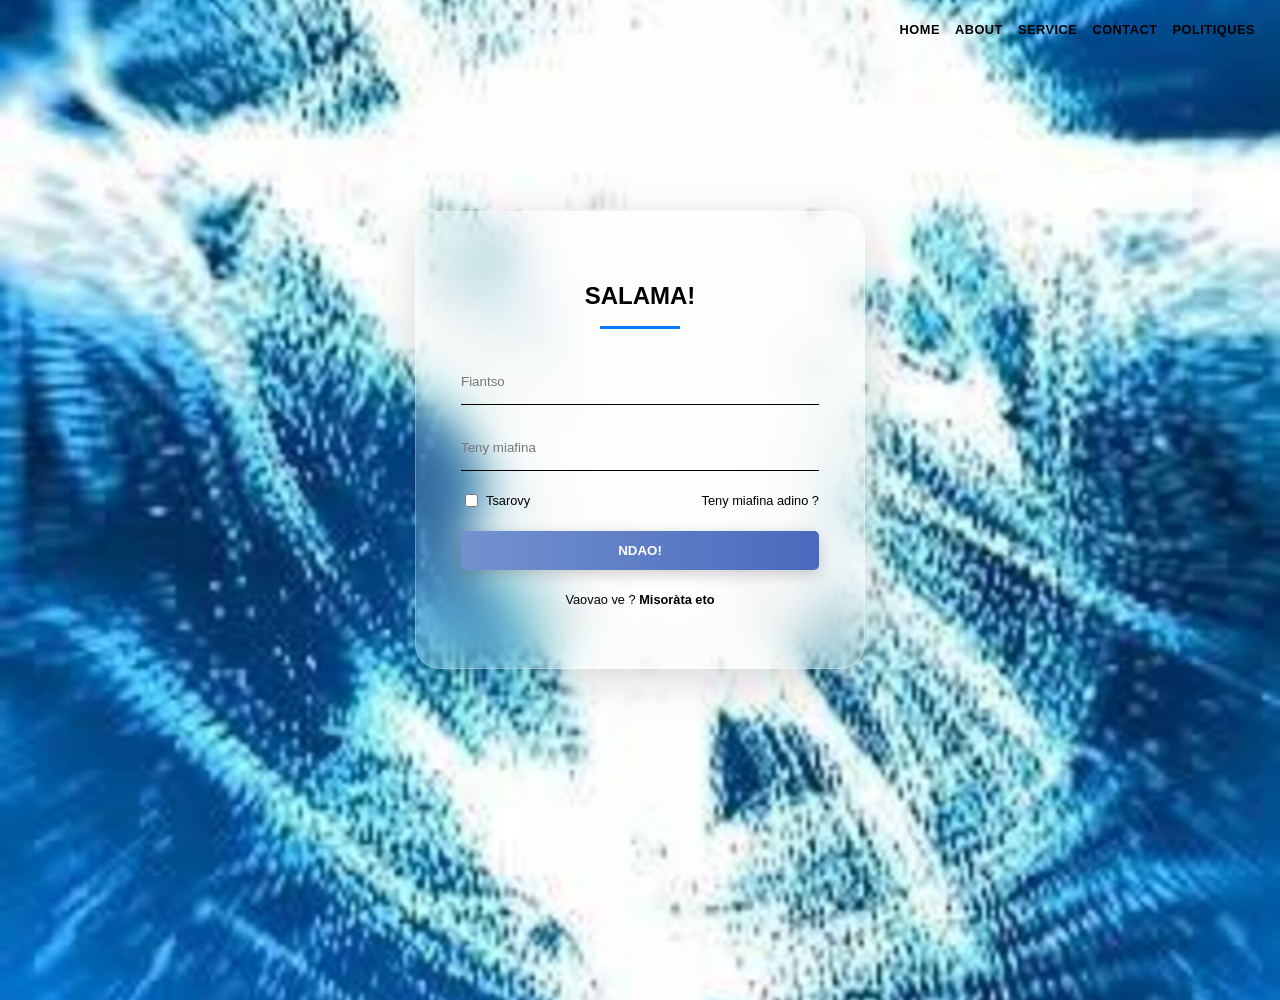
==== index.html @ 6e861dca "Refactor header and update Google Translate script" ====
<!DOCTYPE html>
<html lang="mg">
<head>
    <meta charset="UTF-8">
    <meta name="viewport" content="width=device-width, initial-scale=1.0">
    <title>Accueil | Projet PJ</title>
    <link rel="stylesheet" href="style.css">
    <style>
        * {
            box-sizing: border-box;
        }

        html {
            scroll-behavior: smooth;
        }

        .portal-container {
            display: flex;
            flex-direction: column;
            align-items: center;
            justify-content: center;
            min-height: 80vh;
            padding: 20px;
        }
        
        .header-nav {
            width: 100%;
            display: flex;
            justify-content: flex-end; 
            padding: 20px 25px; 
            gap: 15px; 
            flex-wrap: wrap; 
        }

        .header-nav a {
            text-decoration: none;
            color: #000;
            font-weight: 600;
            font-size: 0.8em; 
            letter-spacing: 0.5px;
            white-space: nowrap; 
        }

        .login-box {
            width: 100%;
            max-width: 450px;
            text-align: center;
        }

        .goog-te-banner-frame.skiptranslate, .goog-te-gadget-icon {
            display: none !important;
        }
        body {
            top: 0px !important;
        }
        .goog-tooltip {
            display: none !important;
        }
        .goog-text-highlight {
            background-color: transparent !important;
            border: none !important;
            box-shadow: none !important;
        }

        .input-group {
            text-align: left;
            margin-bottom: 20px;
            border-bottom: 1px solid #000;
            padding: 5px 0;
        }

        .input-group input {
            background: transparent;
            border: none;
            width: 100%;
            padding: 10px 0;
            outline: none;
            color: #000;
        }

        .btn-portal {
            background: linear-gradient(to right, #7292cf, #4a69bd);
            color: white;
            border: none;
            padding: 12px;
            width: 100%;
            border-radius: 5px;
            cursor: pointer;
            font-weight: bold;
            margin-top: 20px;
            box-shadow: 0 4px 15px rgba(0,0,0,0.2);
        }

        @media (max-width: 600px) {
            .header-nav {
                justify-content: center;
                padding: 15px;
                gap: 10px;
            }
        }
    </style>
</head>
<body>

    <header class="header-nav notranslate">
        <a href="index.html">HOME</a>
        <a href="#about">ABOUT</a>
        <a href="#service">SERVICE</a>
        <a href="#">CONTACT</a>
        <a href="politiques.html">POLITIQUES</a> 
    </header>

    <div class="container portal-container">
        <section class="login-box">
            <h2 style="border:none;">SALAMA!</h2>
            
            <form>
                <div class="input-group">
                    <input type="text" placeholder="Fiantso">
                </div>
                <div class="input-group">
                    <input type="password" placeholder="Teny miafina">
                </div>
                
                <div style="display:flex; justify-content:space-between; align-items: center; font-size:0.8em; margin-top:10px;">
                    <label style="display: flex; align-items: center; gap: 5px;">
                        <input type="checkbox"> Tsarovy
                    </label>
                    <a href="#" style="color:#000; text-decoration:none;">Teny miafina adino ?</a>
                </div>

                <button type="submit" class="btn-portal">NDAO!</button>
                
                <p style="font-size:0.8em; margin-top:20px;">
                    Vaovao ve ? <a href="#" style="font-weight:bold; color:#000; text-decoration:none;">Misoràta eto</a>
                </p>
            </form>
        </section>
    </div>

    <div id="google_translate_element" style="display:none;"></div>

    <script src="script.js"></script>
    <script type="text/javascript" src="//translate.google.com/translate_a/element.js?cb=googleTranslateElementInit"></script>

</body>
</html>
---- style.css ----
:root {
    --primary-color: #000000; 
    --accent-color: #007bff; 
    --glass-bg: rgba(255, 255, 255, 0.18); 
    --glass-border: rgba(255, 255, 255, 0.25); 
    --glass-blur: blur(20px); 
    --shadow-premium: 0 10px 40px rgba(0, 0, 0, 0.15);
}

body { 
    font-family: 'Segoe UI', 'Roboto', 'Helvetica', sans-serif; 
    line-height: 1.6; 
    color: var(--primary-color);
    margin: 0;
    padding: 0;
    background-image: url('Fond.jpg'); /* */
    background-attachment: fixed;
    background-size: cover;
    background-position: center;
    background-repeat: no-repeat;
}

/* --- BARRE DE NAVIGATION JUSTIFIÉE EN BAS --- */
nav { 
    position: fixed; 
    bottom: 20px; 
    left: 5%;
    right: 5%; /* Occupe désormais 90% de la largeur pour un aspect 'justifié' */
    
    background: rgba(255, 255, 255, 0.3); 
    backdrop-filter: var(--glass-blur);
    -webkit-backdrop-filter: var(--glass-blur);
    border: 1px solid var(--glass-border);
    border-radius: 50px; 
    
    padding: 12px 30px; 
    box-shadow: var(--shadow-premium);
    display: flex; 
    justify-content: space-between; /* Justifie les éléments d'un bout à l'autre */
    align-items: center;
    z-index: 1000;
}

nav a { 
    text-decoration: none; 
    color: #000000; 
    font-weight: 500; 
    font-size: 0.9em; 
    padding: 8px 15px;
    border-radius: 25px;
    transition: 0.3s;
    background: rgba(255, 255, 255, 0.2);
    flex-grow: 1; /* Permet aux boutons de se répartir équitablement */
    text-align: center;
    margin: 0 5px;
}

nav a:hover {
    background: var(--accent-color);
    color: white;
}

/* --- CONTENU MOINS CENTRÉ (PLUS LARGE) --- */
.container {
    max-width: 1000px; /* Élargissement du conteneur pour occuper plus d'espace */
    margin: 40px auto 180px; 
    padding: 0 20px;
}

section { 
    background: var(--glass-bg);
    backdrop-filter: var(--glass-blur);
    -webkit-backdrop-filter: var(--glass-blur);
    border: 1px solid var(--glass-border);
    border-radius: 25px;
    margin-bottom: 40px; 
    padding: 45px; 
    box-shadow: var(--shadow-premium);
}

h2 { 
    color: #000000; 
    font-weight: 700;
    text-align: center; /* Le titre reste le point d'ancrage central */
    margin-bottom: 30px;
}

h2::after { 
    content: '';
    display: block;
    width: 80px;
    height: 3px;
    background: var(--accent-color);
    margin: 10px auto 0;
}

.contact-info a {
    color: var(--accent-color) !important; /* Maintien du bleu pour l'email */
    font-weight: 600;
    text-decoration: none;
}

/* Adaptations mobiles pour la barre justifiée */
@media (max-width: 768px) {
    nav {
        flex-wrap: wrap;
        bottom: 10px;
        border-radius: 20px;
    }
    nav a {
        font-size: 0.75em;
        margin: 2px;
    }
}
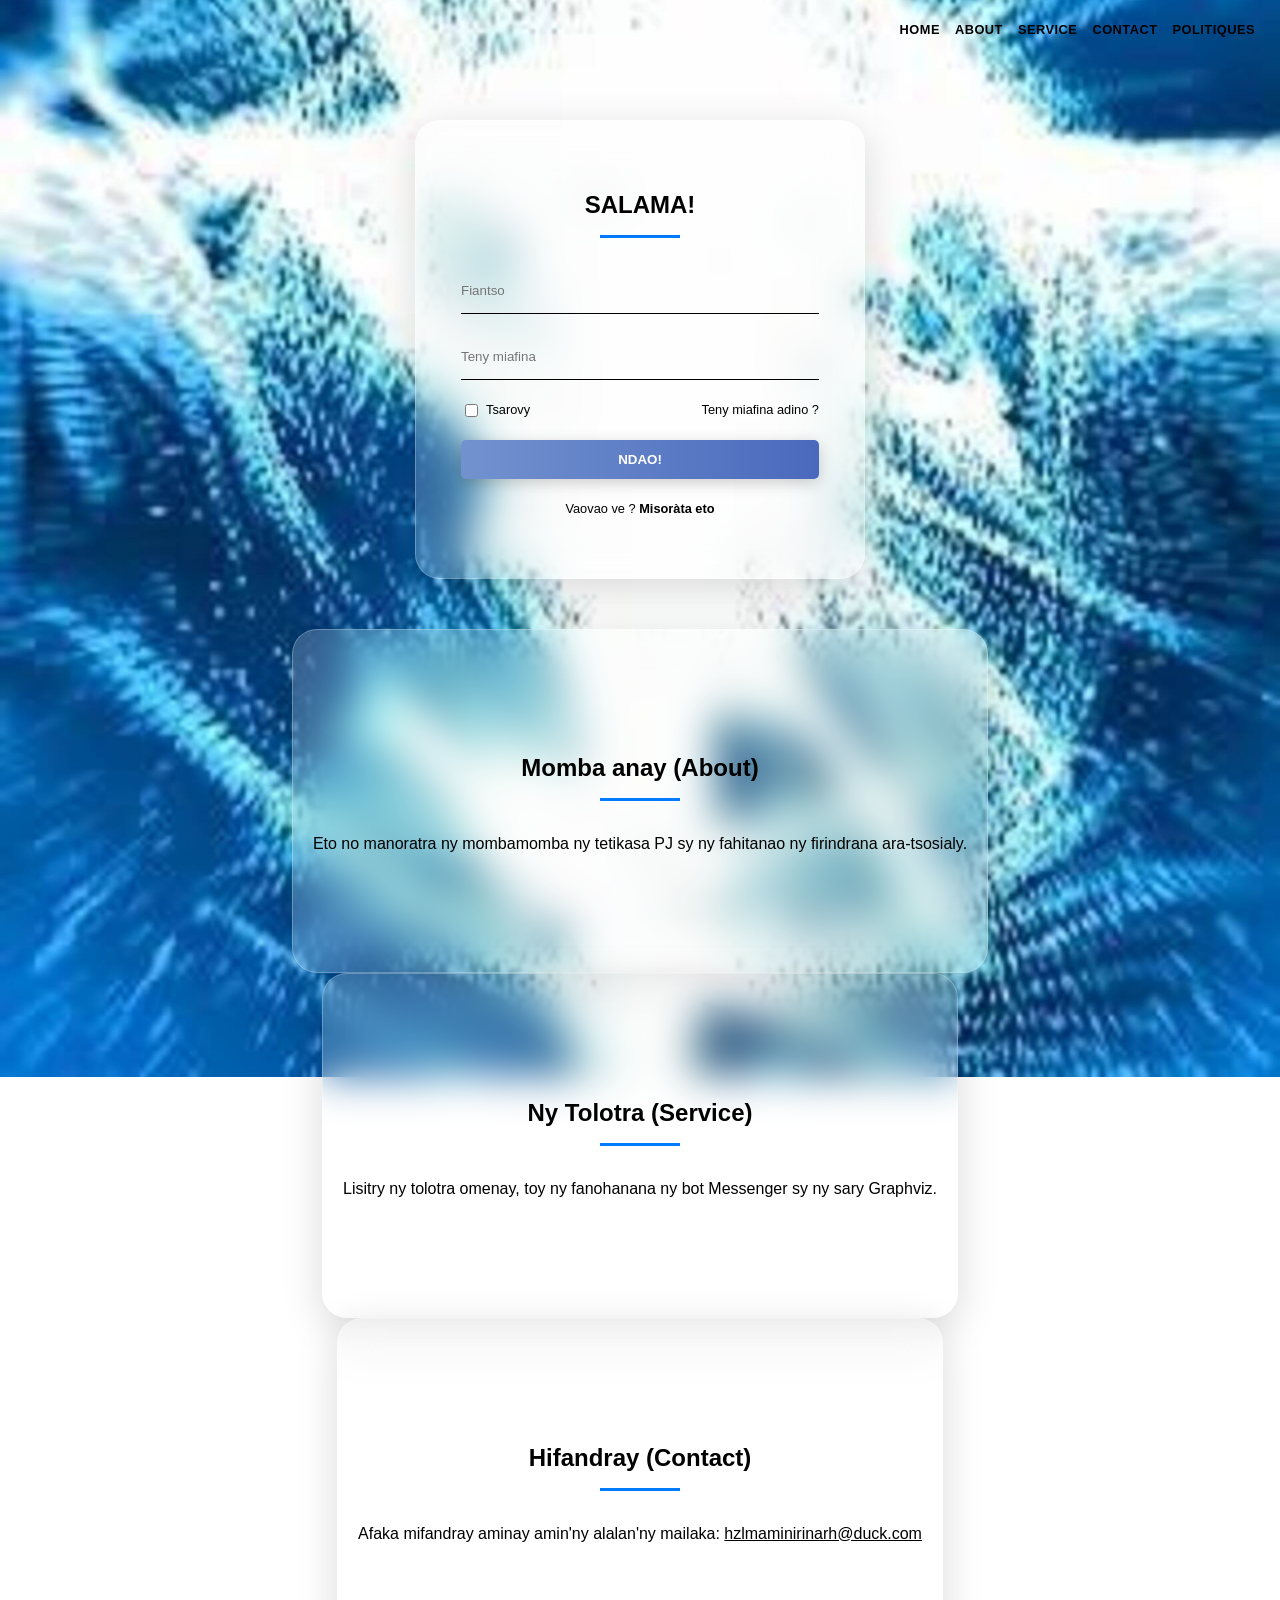
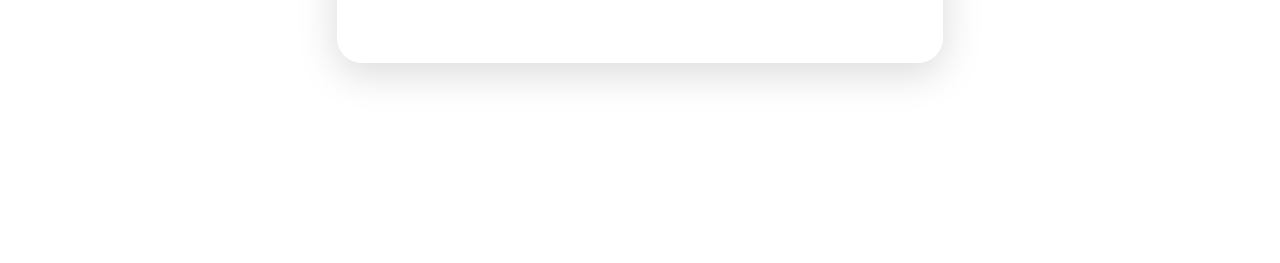
==== commit 504ab7e0: "Add new sections for About, Service, and Contact" ====
--- a/index.html
+++ b/index.html
@@ -45,6 +45,8 @@
             width: 100%;
             max-width: 450px;
             text-align: center;
+            
+            margin-bottom: 50px;
         }
 
         .goog-te-banner-frame.skiptranslate, .goog-te-gadget-icon {
@@ -91,6 +93,14 @@
             box-shadow: 0 4px 15px rgba(0,0,0,0.2);
         }
 
+        /* Style pour les nouvelles sections */
+        .content-section {
+            padding: 100px 20px;
+            text-align: center;
+            max-width: 800px;
+            margin: 0 auto;
+        }
+
         @media (max-width: 600px) {
             .header-nav {
                 justify-content: center;
@@ -106,7 +116,7 @@
         <a href="index.html">HOME</a>
         <a href="#about">ABOUT</a>
         <a href="#service">SERVICE</a>
-        <a href="#">CONTACT</a>
+        <a href="#contact">CONTACT</a>
         <a href="politiques.html">POLITIQUES</a> 
     </header>
 
@@ -136,6 +146,21 @@
                 </p>
             </form>
         </section>
+
+        <section id="about" class="content-section">
+            <h2>Momba anay (About)</h2>
+            <p>Eto no manoratra ny mombamomba ny tetikasa PJ sy ny fahitanao ny firindrana ara-tsosialy.</p>
+        </section>
+
+        <section id="service" class="content-section">
+            <h2>Ny Tolotra (Service)</h2>
+            <p>Lisitry ny tolotra omenay, toy ny fanohanana ny bot Messenger sy ny sary Graphviz.</p>
+        </section>
+
+        <section id="contact" class="content-section">
+            <h2>Hifandray (Contact)</h2>
+            <p>Afaka mifandray aminay amin'ny alalan'ny mailaka: <a href="mailto:hzlmaminirinarh@duck.com" style="color:#000;">hzlmaminirinarh@duck.com</a></p>
+        </section>
     </div>
 
     <div id="google_translate_element" style="display:none;"></div>
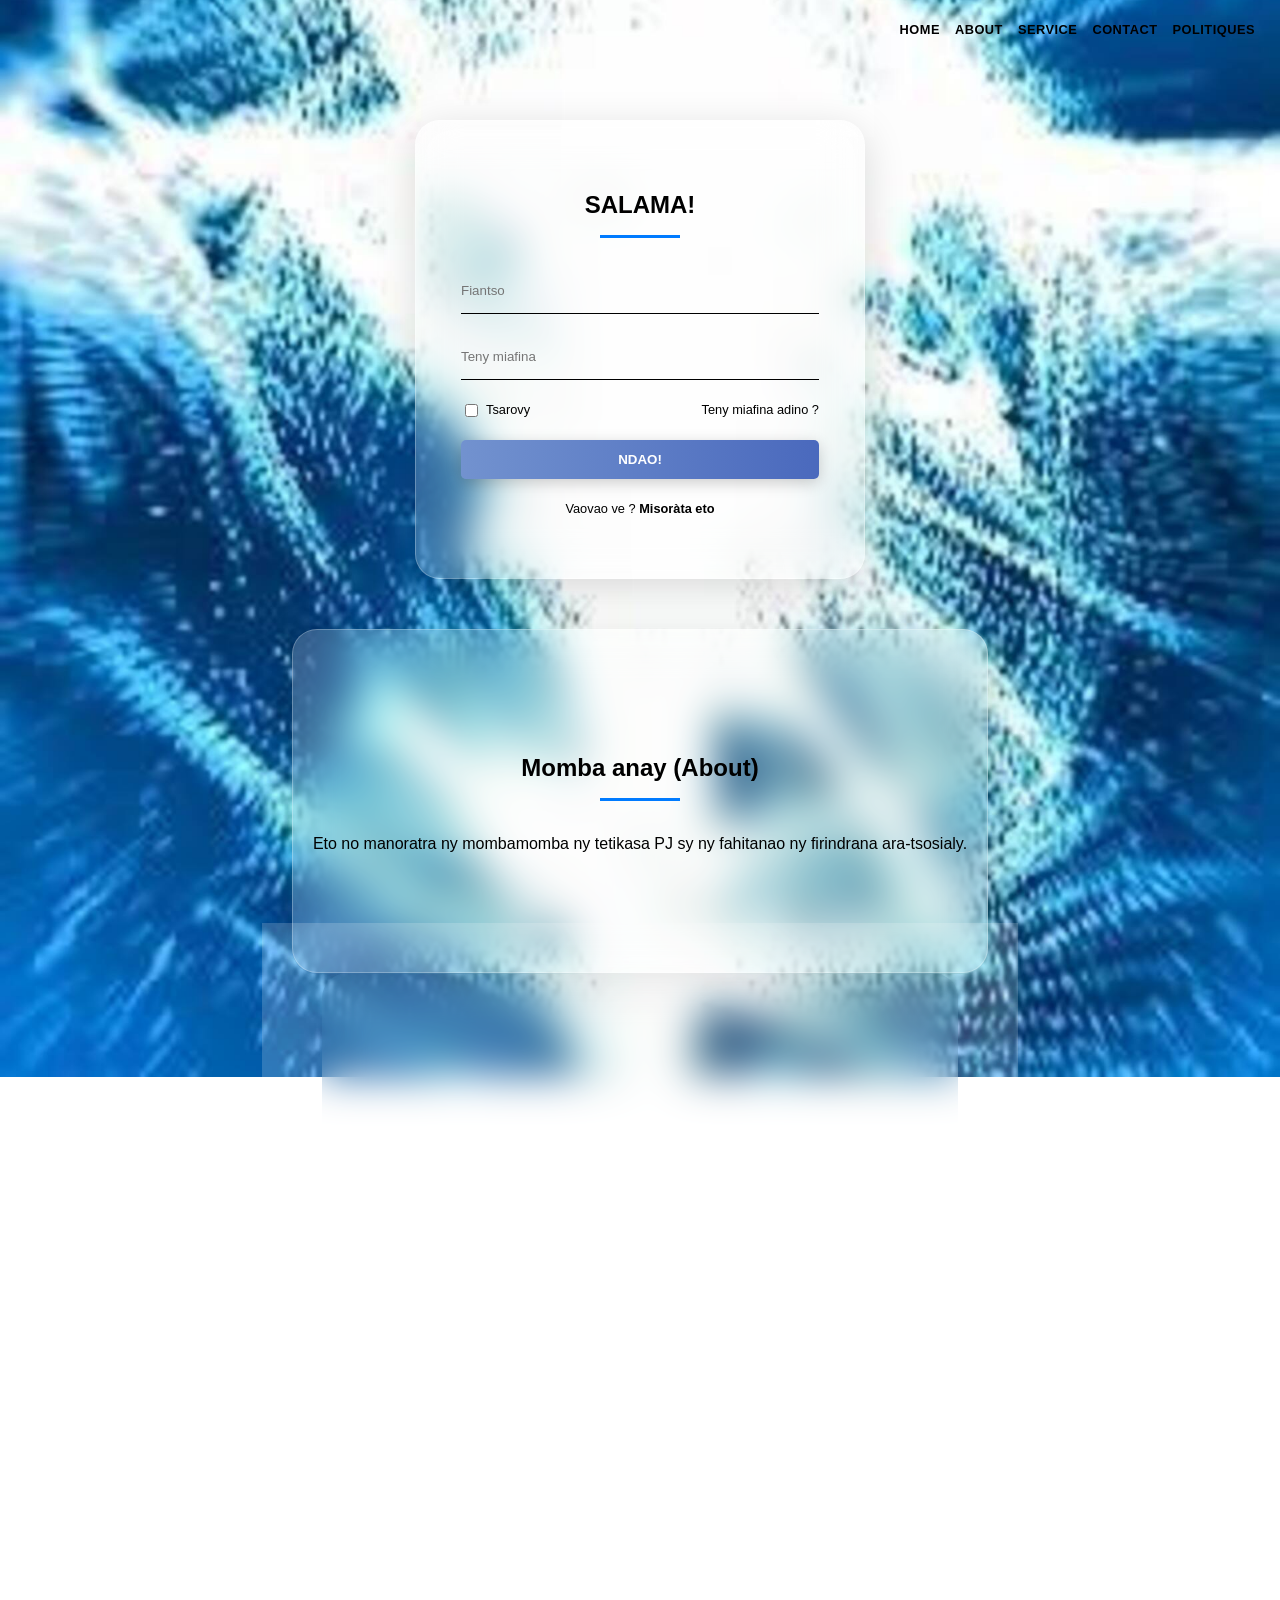
==== commit 49e6b5fc: "Update header navigation links in index.html" ====
--- a/index.html
+++ b/index.html
@@ -113,12 +113,11 @@
 <body>
 
     <header class="header-nav notranslate">
-        <a href="index.html">HOME</a>
-        <a href="#about">ABOUT</a>
-        <a href="#service">SERVICE</a>
-        <a href="#contact">CONTACT</a>
-        <a href="politiques.html">POLITIQUES</a> 
-    </header>
+    <a href="index.html">HOME</a>
+    <a href="about.html">ABOUT</a> <a href="service.html">SERVICE</a>
+    <a href="contact.html">CONTACT</a>
+    <a href="politiques.html">POLITIQUES</a> 
+</header>
 
     <div class="container portal-container">
         <section class="login-box">
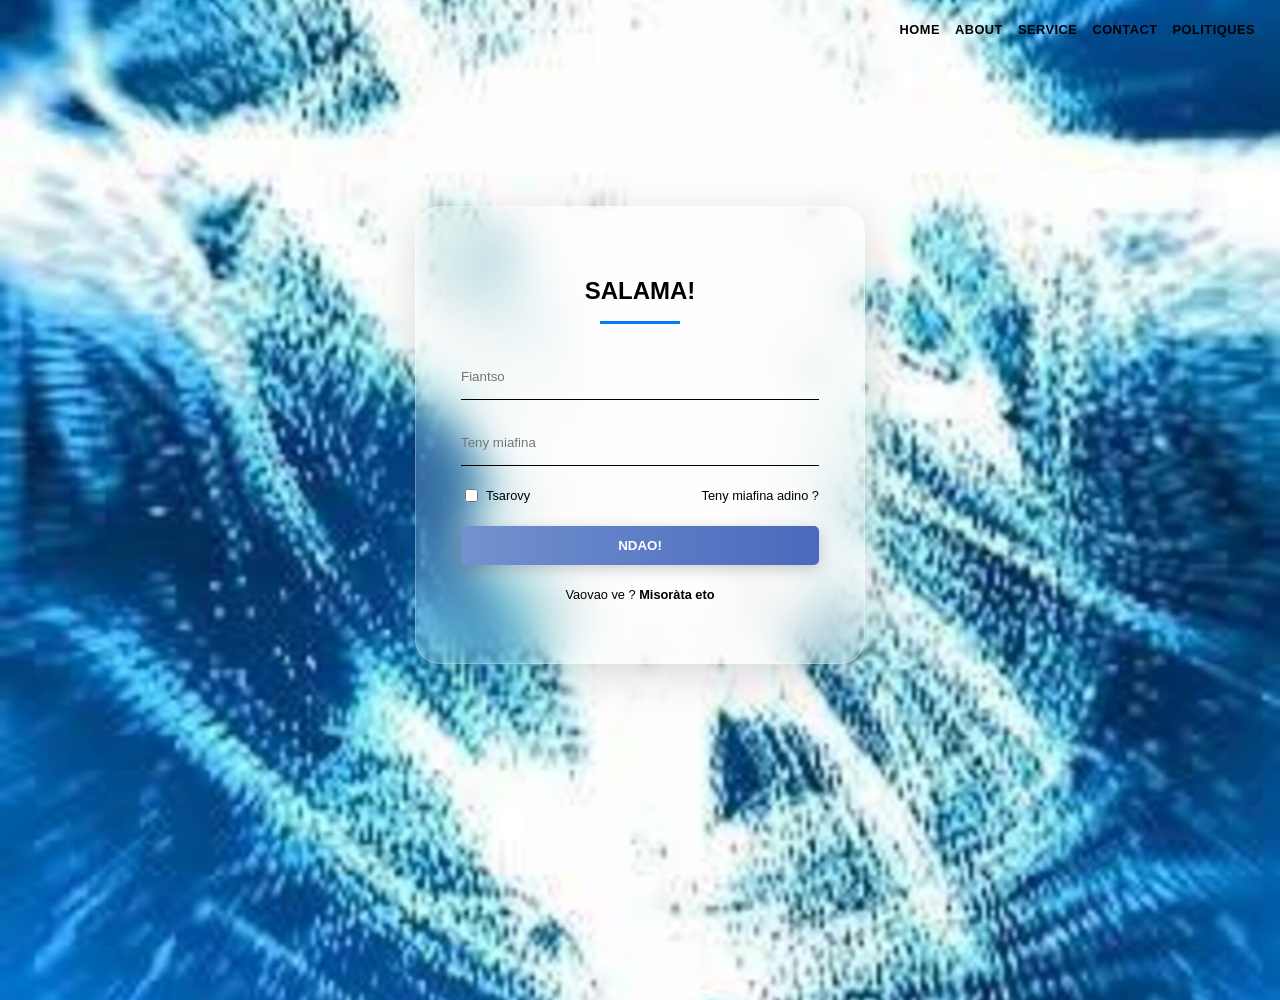
==== commit 36b00b9d: "Update index.html" ====
--- a/index.html
+++ b/index.html
@@ -10,8 +10,9 @@
             box-sizing: border-box;
         }
 
+        /* Suppression du scroll-behavior smooth pour éviter les conflits de navigation */
         html {
-            scroll-behavior: smooth;
+            scroll-behavior: auto;
         }
 
         .portal-container {
@@ -45,7 +46,6 @@
             width: 100%;
             max-width: 450px;
             text-align: center;
-            
             margin-bottom: 50px;
         }
 
@@ -93,14 +93,6 @@
             box-shadow: 0 4px 15px rgba(0,0,0,0.2);
         }
 
-        /* Style pour les nouvelles sections */
-        .content-section {
-            padding: 100px 20px;
-            text-align: center;
-            max-width: 800px;
-            margin: 0 auto;
-        }
-
         @media (max-width: 600px) {
             .header-nav {
                 justify-content: center;
@@ -113,11 +105,12 @@
 <body>
 
     <header class="header-nav notranslate">
-    <a href="index.html">HOME</a>
-    <a href="about.html">ABOUT</a> <a href="service.html">SERVICE</a>
-    <a href="contact.html">CONTACT</a>
-    <a href="politiques.html">POLITIQUES</a> 
-</header>
+        <a href="index.html">HOME</a>
+        <a href="about.html">ABOUT</a>
+        <a href="service.html">SERVICE</a>
+        <a href="contact.html">CONTACT</a>
+        <a href="politiques.html">POLITIQUES</a> 
+    </header>
 
     <div class="container portal-container">
         <section class="login-box">
@@ -145,21 +138,6 @@
                 </p>
             </form>
         </section>
-
-        <section id="about" class="content-section">
-            <h2>Momba anay (About)</h2>
-            <p>Eto no manoratra ny mombamomba ny tetikasa PJ sy ny fahitanao ny firindrana ara-tsosialy.</p>
-        </section>
-
-        <section id="service" class="content-section">
-            <h2>Ny Tolotra (Service)</h2>
-            <p>Lisitry ny tolotra omenay, toy ny fanohanana ny bot Messenger sy ny sary Graphviz.</p>
-        </section>
-
-        <section id="contact" class="content-section">
-            <h2>Hifandray (Contact)</h2>
-            <p>Afaka mifandray aminay amin'ny alalan'ny mailaka: <a href="mailto:hzlmaminirinarh@duck.com" style="color:#000;">hzlmaminirinarh@duck.com</a></p>
-        </section>
     </div>
 
     <div id="google_translate_element" style="display:none;"></div>
